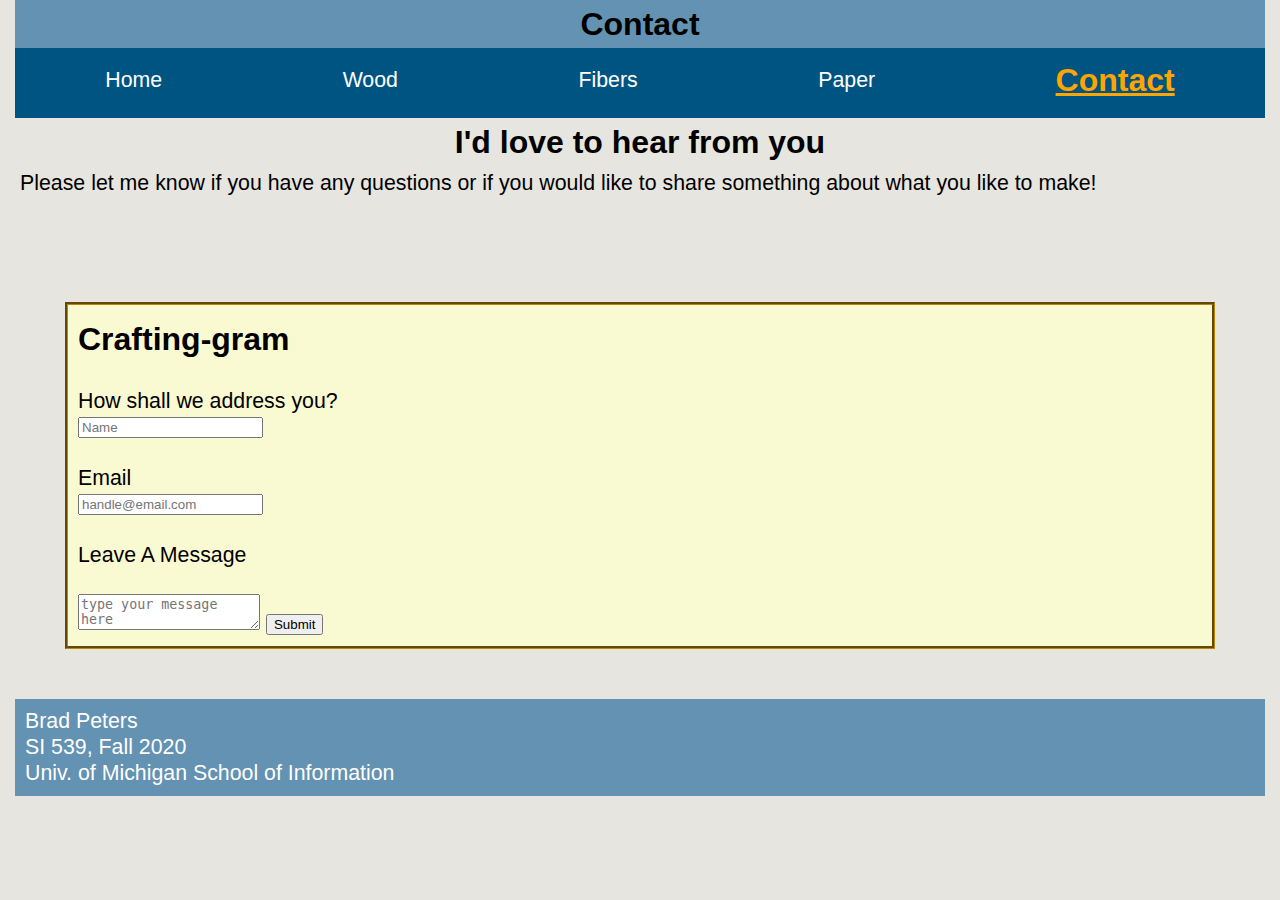
==== contact.html @ a3e41c9b "Add files via upload" ====
<!DOCTYPE html>
<html lang="en">
    <head>
	    <meta charset="UTF-8">
        <meta name="viewport" content="width=device-width, initial scale 1.0">

        <link rel="stylesheet" type="text/css" href="css/html5reset.css">
        <link rel="stylesheet" type="text/css" href="css/style.css">
        <title>Contact</title>
    </head>

    <body>
        <a class = "skip" href="#skip">Skip to Main Content</a>

	    <header>
           <h1>Contact</h1>	
          <nav>
		    	<ul class="nav_menu">
                    <li class="nav_item"><a href="index.html">Home</a></li>
                    <li class="nav_item"><a href="wood.html">Wood</a></li>
                    <li class="nav_item"><a href="fibers.html">Fibers</a></li>
                    <li class="nav_item"><a href="paper.html">Paper</a></li>
                    <li class="nav_item"><a href="contact.html" id="current_page">Contact</a></li>
			    </ul>
		    </nav>

	
	    </header>
	
	    <main id="skip">
	    	<h1>I'd love to hear from you</h1>
            <p>Please let me know if you have any questions or if you would like to share something about what you like to make!</p><br><br>
            
		<div id="formborder">
            <form action="https://formspree.io/f/myybjgda" method="POST" id="formcontents">
                <fieldset>
                  <legend><h1>Crafting-gram</h1></legend><br>
                  <label for= "name_id">How shall we address you?</label><br>
                
                  <input type="text" placeholder="Name" name = "name" id="name_id"><br><br>
              
                  <label for="email_id">Email</label><br>
                  <input type="email" placeholder="handle@email.com" name="email" id="email_id" required><br><br>

                  <label for="msg">Leave A Message</label><br><br>
                
                  <textarea name="text" id="msg" placeholder="type your message here" required></textarea>
                  <!-- <input type="checkbox" name="checkbox" id="cbox"> 
                  <label for="cbox">Remember me</label> -->
              
                  <input type="submit" value="Submit">
                </fieldset>
            </form>
        </div>

	    </main>

	    <footer>
            <p>Brad Peters <br/> SI 539, Fall 2020 <br/> Univ. of Michigan School of Information </p>
	    </footer>

    </body>

</html>
---- css/style.css ----
/* 
Color Palette
dk blue:    005482
med. blue:  6492b2
lt blue:    92c8e0 

lt orange:      ffa500
med orange:     f07522
dk orange-red:  dc3826

bckgrnd sand:   e7e5df

lt gray:    bcbec0
med gray:   616162
dk gray:    333333

*/
  
  
  
  
  /* CHANGE THE SETTINGS FOR SKIP LOOK */
a.skip{
    background: white;
    left: 0;
    padding: 6px;
    position: absolute;
    top: -40px;
    -webkit-transition: top 1s ease-out;
    transition: top 1s ease-out;
    z-index: 1;
}

a.skip:focus{
    top: 20px;
    color: black;
    text-decoration-style: solid;
}



*:focus{
    border: 3px solid blue;
    font-weight: bold;
}
a:hover{    
    font-weight: bold;
}

/* !!!!!!!!!!!! */
header{ 
    background-color: #6492B2;
}

header h1{
    text-align: center;
}

.nav_menu{
    display: flex;
    flex-wrap: wrap;
    flex-direction: row;
    justify-content: space-around;
    background-color: #005482;
} 

.nav_item{
    padding: 20px;
}

.nav_item a{
    text-decoration: none;
    color: white;    

}

#current_page {
    color: orange;
    font-weight: bold;
    font-size: 1.5em;
    text-decoration: underline;
}
/* !!!!!!!!!!!! */


img {
    width: 140px;
}




/* !!!!!!!!!!!!!!!! */
body{
    font-family: Helvetica, sans-serif;
    margin: 0 15px 0 15px;
    padding: 0;
    font-size: 16pt;
    line-height: 1.2em;
    background-color: #e7e5df;
    /* background-image: url('...');   GOES HERE IF NEEDED */
}

h1{
    font-size: 1.5em;
    text-align: center;
    line-height: 1.5;
}

h2{
    font-size: 1.0em;
    text-align: center;
    padding: 20px 0 5px 0;
}


p {
    padding: 5px;
    text-align: left;
    /* width: 85%; */
    margin: auto;
}

.float_l {float: left; margin-right: 20px;}
.float_r {float: right; margin-left: 20px;}


/* Background color classes */

.ltbluebckgrnd { background-color: #92c8e0;}
.mdorngbckgrnd { background-color: #f07522;}




/* !!!!! image borders !!!!! */

.ltgrayborder {border: 10px solid #bcbec0;}
.mdgrayborder {border: 10px solid #616162;}
.dkgrayborder {border: 10px solid #333333;}


.ltblueborder {border: 10px solid #92c8e0;}
.mdblueborder {border: 10px solid #6492b2;}
.dkblueborder {border: 10px solid #005482;}

.ltorngborder {border: 10px solid #ffa500;}
.mdorngborder {border: 10px solid #f07522;}
.dkorngborder {border: 10px solid #dc3826;}






/* !!!!!cross-stitch gallery!!!!!!!! */

.grid1 {
    display: grid;
    grid-template-columns: 140px 140px;
    grid-template-rows: repeat(12, auto);
    grid-column-gap: 70px;
    grid-row-gap: 5px;
    justify-content: start;
}

.cs_chickens{ grid-column: 1/2; grid-row: 1/2; }

.cs_mayan_numbers{ grid-column: 2/3; grid-row: 1/3; }

.cs_peacock_kit{ grid-row: 2/4; grid-column: 1/2; }

.cs_damaskpattern{ grid-row: 3/4; grid-column: 2/3; }

.cs_ecs_sampler{ grid-row: 4/5; grid-column: 1; 
    min-height: 160px;}
.cs_ecs_sampler img {width: 370px;}

.cs_mondrian{ grid-row: 5/6; grid-column: 1/2; }

.cs_flowervase{ grid-row: 5/7; grid-column: 2/3; }

.cs_stork{ grid-row: 6/7; grid-column: 1/2; }

.cs_queenofhearts{ grid-row: 7/9; grid-column: 1/3; }
.cs_queenofhearts img{width: 370px;}

.cs_swallow2{ grid-row: 10/11; grid-column: 1/3; }
.cs_swallow2 img{width: 370px;}

.cs_ykb{ grid-row: 9/10; grid-column: 1/2; }

.cs_camelrider{ grid-row: 9/10; grid-column: 2/3; }
/* END of Cross-stitch gallery image classes */


/* crochet grid */
.grid2 {
    display: grid;
    grid-template-columns: 140px 140px;
    grid-template-rows: 200px 200px auto;
    grid-column-gap: 25px;
    grid-row-gap: 15px;
    justify-content: start;
}

.cb_p { grid-row: 1; grid-column: 1/3}
.crochet_bag{ grid-row: 2; grid-column: 1/2;}

.crochet_waterbottle{ grid-row: 2; grid-column: 2/3;}
.cwb_p { grid-row: 3; grid-column: 1/3 }












#formborder{
    margin: 50px;
    border:  groove darkgoldenrod;
    background-color: lightgoldenrodyellow;
}
#formcontents{
    padding: 10px;
}

footer {
    background-color: #6492B2;
    color: white;
    padding: 50 px;
    margin-top: 20px;
    text-align: left;
}

footer p{
    padding: 10px;
    

}





/*   CSS FOR tablets SCREENS - */

@media screen and (min-width: 450px){ 

    /* crochet grid */
.grid2 {
    display: grid;
    grid-template-columns: 140px 140px;
    grid-template-rows: auto;
    grid-column-gap: 70px;
    grid-row-gap: 5px;
    justify-content: start;
}

.cb_p { grid-column: 1/2;}
.crochet_bag{ grid-column: 2/3; }

.crochet_waterbottle{ grid-column: 1/2; }
.cwb_p { grid-column: 2/3; }
    
    /* add revisions to above code here  */
}






                /*   CSS FOR LARGE SCREENS - */

@media screen and (min-width: 800px){ 
    
    /* add revisions to above code here  */

}



/*   CSS TO FOR REDUCED MOTION PREFERENCES - little iffy here */

@media screen and (prefers-reduced-motion: reduce){
    html{
        scroll-behavior: auto;
    }

    .skip a{
        -webkit-transition: none;
        transition: none;
    }

    /*Turn off parallax -- copied this from hw 4? */
    header{
        background-attachment: initial;
    }
    #logo{
        display: block;
        margin-left: auto;
        margin-right: auto;
        position: relative;
        animation-name: none;
        animation-duration: none;
    }
  
}
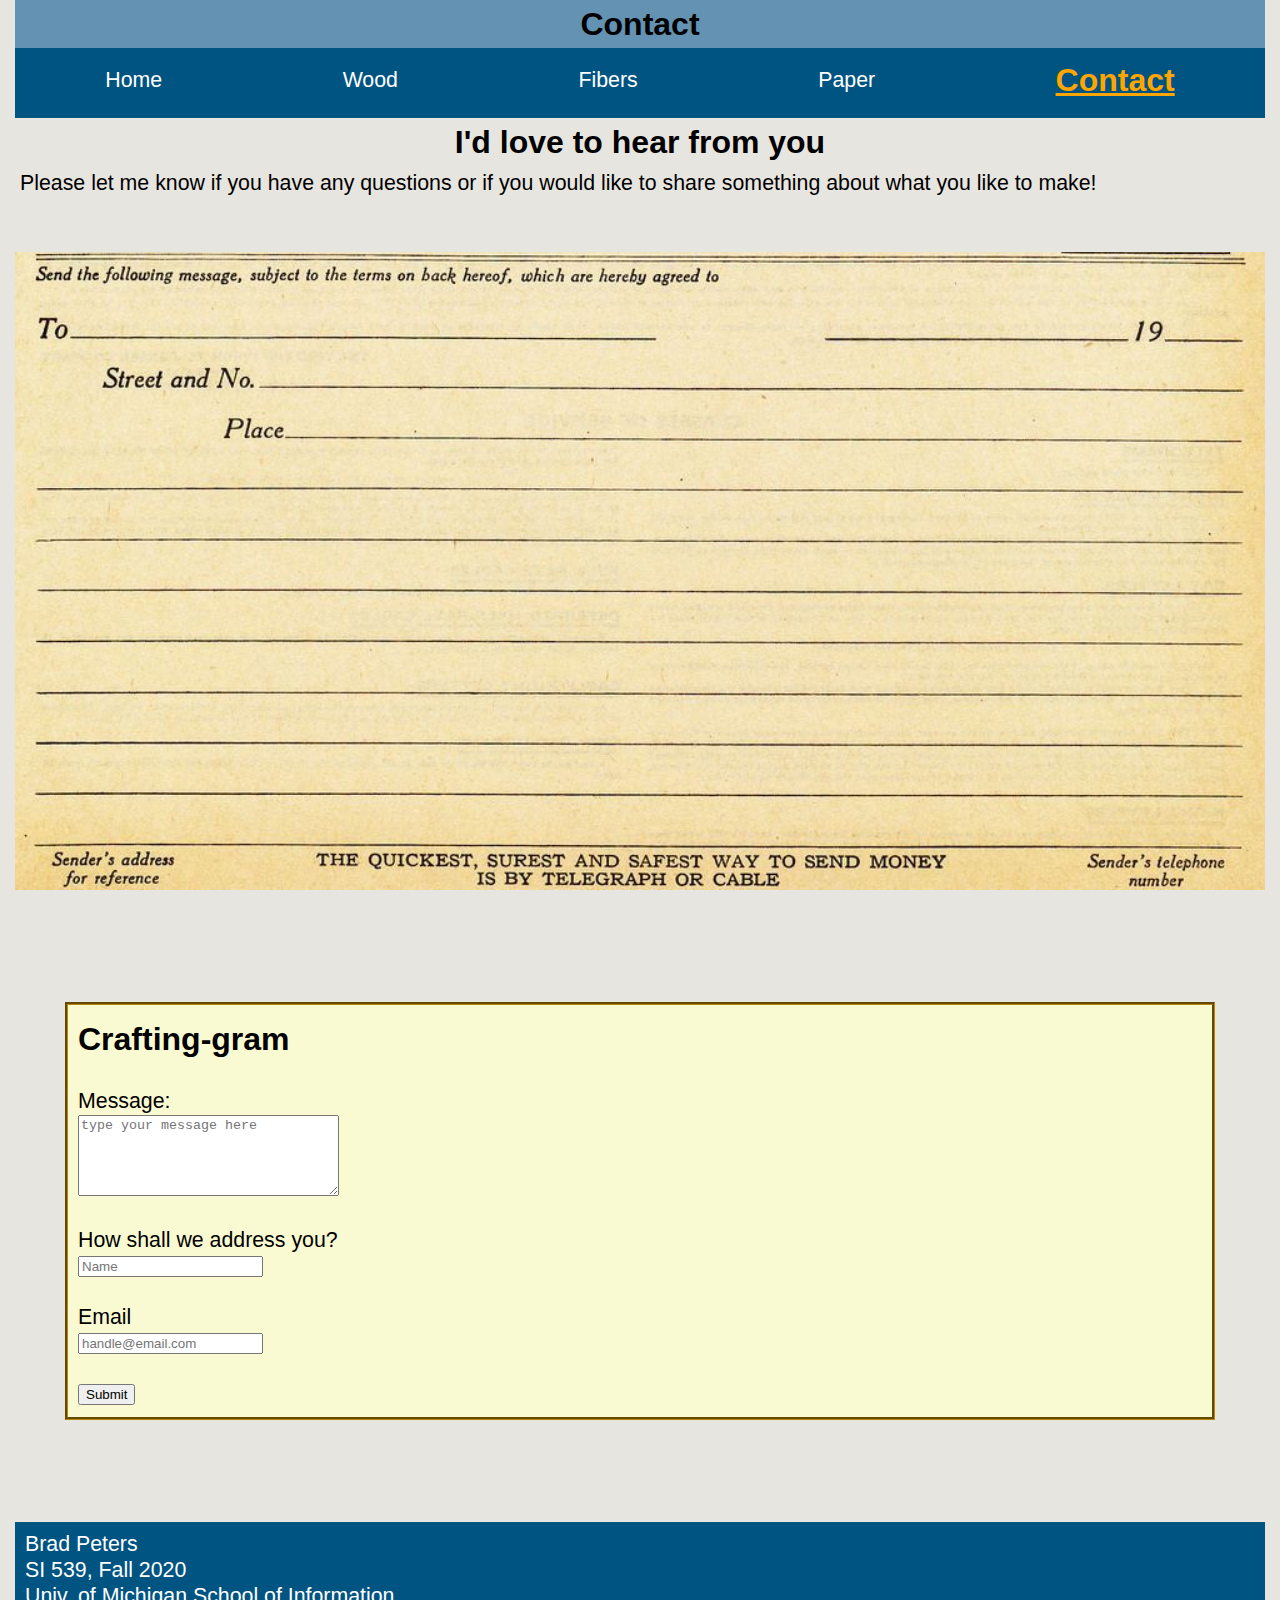
==== commit a5c2adc9: "Add files via upload" ====
--- a/contact.html
+++ b/contact.html
@@ -1,6 +1,14 @@
 <!DOCTYPE html>
 <html lang="en">
     <head>
+        <!-- Global site tag (gtag.js) - Google Analytics -->
+        <script async src="https://www.googletagmanager.com/gtag/js?id=G-GCVMG37JE4"></script>
+        <script>
+            window.dataLayer = window.dataLayer || [];
+            function gtag(){dataLayer.push(arguments);}
+            gtag('js', new Date());
+            gtag('config', 'G-GCVMG37JE4');
+        </script>
 	    <meta charset="UTF-8">
         <meta name="viewport" content="width=device-width, initial scale 1.0">
 
@@ -30,11 +38,17 @@
 	    <main id="skip">
 	    	<h1>I'd love to hear from you</h1>
             <p>Please let me know if you have any questions or if you would like to share something about what you like to make!</p><br><br>
-            
+        <div class="parallax"></div>
+
+        <div id="formplate">
 		<div id="formborder">
             <form action="https://formspree.io/f/myybjgda" method="POST" id="formcontents">
                 <fieldset>
                   <legend><h1>Crafting-gram</h1></legend><br>
+                  <label for="msg">Message:</label><br>
+                
+                  <textarea name="text" id="msg" placeholder="type your message here" rows="5" cols="30" required></textarea><br><br>                 
+                  
                   <label for= "name_id">How shall we address you?</label><br>
                 
                   <input type="text" placeholder="Name" name = "name" id="name_id"><br><br>
@@ -42,15 +56,13 @@
                   <label for="email_id">Email</label><br>
                   <input type="email" placeholder="handle@email.com" name="email" id="email_id" required><br><br>
 
-                  <label for="msg">Leave A Message</label><br><br>
-                
-                  <textarea name="text" id="msg" placeholder="type your message here" required></textarea>
-                  <!-- <input type="checkbox" name="checkbox" id="cbox"> 
-                  <label for="cbox">Remember me</label> -->
+
+
               
                   <input type="submit" value="Submit">
                 </fieldset>
             </form>
+        </div>
         </div>
 
 	    </main>
--- a/css/style.css
+++ b/css/style.css
@@ -153,51 +153,46 @@
 
 
 
+
+
+
+
 /* !!!!!cross-stitch gallery!!!!!!!! */
 
 .grid1 {
     display: grid;
-    grid-template-columns: 140px 140px;
+    grid-template-columns: 180px 180px;
     grid-template-rows: repeat(12, auto);
-    grid-column-gap: 70px;
+    grid-column-gap: 5px;
     grid-row-gap: 5px;
-    justify-content: start;
+    justify-content: flex-start;
+    margin: 0px auto;
 }
 
 .cs_chickens{ grid-column: 1/2; grid-row: 1/2; }
-
 .cs_mayan_numbers{ grid-column: 2/3; grid-row: 1/3; }
-
 .cs_peacock_kit{ grid-row: 2/4; grid-column: 1/2; }
-
 .cs_damaskpattern{ grid-row: 3/4; grid-column: 2/3; }
-
-.cs_ecs_sampler{ grid-row: 4/5; grid-column: 1; 
+.cs_ecs_sampler{ grid-row: 4/5; grid-column: 1/3; 
     min-height: 160px;}
-.cs_ecs_sampler img {width: 370px;}
-
+.cs_ecs_sampler img {width: 320px;}
 .cs_mondrian{ grid-row: 5/6; grid-column: 1/2; }
-
 .cs_flowervase{ grid-row: 5/7; grid-column: 2/3; }
-
 .cs_stork{ grid-row: 6/7; grid-column: 1/2; }
-
 .cs_queenofhearts{ grid-row: 7/9; grid-column: 1/3; }
-.cs_queenofhearts img{width: 370px;}
-
+.cs_queenofhearts img{width: 350px;}
+.cs_ykb{ grid-row: 9/10; grid-column: 1/2; }
+.cs_camelrider{ grid-row: 9/10; grid-column: 2/3;}
 .cs_swallow2{ grid-row: 10/11; grid-column: 1/3; }
-.cs_swallow2 img{width: 370px;}
-
-.cs_ykb{ grid-row: 9/10; grid-column: 1/2; }
-
-.cs_camelrider{ grid-row: 9/10; grid-column: 2/3; }
+.cs_swallow2 img{width: 350px;}
+
 /* END of Cross-stitch gallery image classes */
 
 
 /* crochet grid */
 .grid2 {
     display: grid;
-    grid-template-columns: 140px 140px;
+    grid-template-columns: 1fr 1fr;
     grid-template-rows: 200px 200px auto;
     grid-column-gap: 25px;
     grid-row-gap: 15px;
@@ -212,15 +207,6 @@
 
 
 
-
-
-
-
-
-
-
-
-
 #formborder{
     margin: 50px;
     border:  groove darkgoldenrod;
@@ -231,7 +217,7 @@
 }
 
 footer {
-    background-color: #6492B2;
+    background-color: #005482;
     color: white;
     padding: 50 px;
     margin-top: 20px;
@@ -240,48 +226,254 @@
 
 footer p{
     padding: 10px;
-    
-
-}
-
-
-
-
-
-/*   CSS FOR tablets SCREENS - */
-
-@media screen and (min-width: 450px){ 
+}
+
+
+.parallax {
+    background-image: url("../images/Western_Union.jpg");
+    height: 700px;
+    background-attachment: fixed;
+    background-position: center;
+    background-repeat: no-repeat;
+    background-size: contain;
+}
+
+#formplate {
+    height: 500px;
+}
+
+
+
+
+
+
+
+
+
+/*   CSS FOR tablets SCREENS  CSS FOR tablets SCREENS  - */
+/*   CSS FOR tablets SCREENS  CSS FOR tablets SCREENS  - */
+/*   CSS FOR tablets SCREENS  CSS FOR tablets SCREENS  - */
+/*   CSS FOR tablets SCREENS  CSS FOR tablets SCREENS  - */
+/*   CSS FOR tablets SCREENS  CSS FOR tablets SCREENS  - */
+/*   CSS FOR tablets SCREENS  CSS FOR tablets SCREENS  - */
+/*   CSS FOR tablets SCREENS  CSS FOR tablets SCREENS  - */
+/*   CSS FOR tablets SCREENS  CSS FOR tablets SCREENS  - */
+/*   CSS FOR tablets SCREENS  CSS FOR tablets SCREENS  - */
+
+@media screen and (min-width: 650px){ 
+    img {
+        width: 200px;
+    }
+    
+    .dicetray1 {margin: 0px 5px 0px 30px;}
+    .dicetray2 {margin: 0px 30px 0px 5px;}
 
     /* crochet grid */
-.grid2 {
-    display: grid;
-    grid-template-columns: 140px 140px;
-    grid-template-rows: auto;
-    grid-column-gap: 70px;
-    grid-row-gap: 5px;
-    justify-content: start;
-}
-
-.cb_p { grid-column: 1/2;}
-.crochet_bag{ grid-column: 2/3; }
-
-.crochet_waterbottle{ grid-column: 1/2; }
-.cwb_p { grid-column: 2/3; }
-    
+    .grid2 {
+        display: grid;
+        grid-template-columns: 150px 2fr 150px;
+        grid-template-rows: auto;
+        grid-column-gap: 40px;
+        grid-row-gap: 5px;
+        justify-content: start;
+    }
+    
+    .cb_p { grid-row: 1; grid-column: 1/3;}
+    .crochet_bag{ grid-row: 1; grid-column: 3/4; width: 150px; margin-right: 15px;}
+
+    .crochet_waterbottle{ grid-row: 2; grid-column: 1/2; width: 150px; }
+    .cwb_p { grid-row: 2; grid-column: 2/4; }
+    
+
+    .grid1 {
+        display: grid;
+        margin: 0px 10px;
+        grid-template-columns: 210px 210px 210px;
+        grid-template-rows: repeat(6, auto);
+        grid-column-gap: 5px;
+        grid-row-gap: 5px;
+        justify-content: flex-start;
+    }
+    .grid1 img{width: 200px;}
+
+    .cs_chickens{ grid-row: 1; grid-column: 1; }
+    .cs_camelrider{ grid-row: 1; grid-column: 2;}
+    .cs_stork{ grid-row: 1; grid-column: 3; }
+    
+    
+    .cs_peacock_kit{ grid-row: 2; grid-column: 1; }
+    .cs_mayan_numbers{ grid-row: 2; grid-column: 2; }
+    .cs_flowervase{ grid-row: 2; grid-column: 3; }
+    
+    .cs_ecs_sampler{ grid-row: 3; grid-column: 1/4; }
+    .cs_ecs_sampler img {width: 640px;}
+
+    .cs_damaskpattern{ grid-row: 4; grid-column: 1; }
+    .cs_mondrian{ grid-row: 4; grid-column: 2; }
+    .cs_ykb{ grid-row: 4; grid-column: 3; }
+    
+
+    
+    .cs_queenofhearts{ grid-row: 5; grid-column: 1/4; }
+    .cs_queenofhearts img { width: 640px;}
+    .cs_swallow2{ grid-row: 6; grid-column: 1/4; }
+    .cs_swallow2 img{width: 640px;}
+    
+    .cards {margin-bottom: 30px;}
+
     /* add revisions to above code here  */
 }
 
-
-
-
-
-
-                /*   CSS FOR LARGE SCREENS - */
+/*   CSS FOR LARGE SCREENS   CSS FOR LARGE SCREENS - */
+/*   CSS FOR LARGE SCREENS   CSS FOR LARGE SCREENS - */
+/*   CSS FOR LARGE SCREENS   CSS FOR LARGE SCREENS - */
+/*   CSS FOR LARGE SCREENS   CSS FOR LARGE SCREENS - */
+/*   CSS FOR LARGE SCREENS   CSS FOR LARGE SCREENS - */
+/*   CSS FOR LARGE SCREENS   CSS FOR LARGE SCREENS - */
+/*   CSS FOR LARGE SCREENS   CSS FOR LARGE SCREENS - */
+
+
+
+
+
+/*   CSS FOR LARGE SCREENS   CSS FOR LARGE SCREENS - */
+/*   CSS FOR LARGE SCREENS   CSS FOR LARGE SCREENS - */
+/*   CSS FOR LARGE SCREENS   CSS FOR LARGE SCREENS - */
+/*   CSS FOR LARGE SCREENS   CSS FOR LARGE SCREENS - */
+/*   CSS FOR LARGE SCREENS   CSS FOR LARGE SCREENS - */
+/*   CSS FOR LARGE SCREENS   CSS FOR LARGE SCREENS - */
 
 @media screen and (min-width: 800px){ 
-    
+    img {
+        width: 260px;
+    }
+
+    .current_projects {
+        display: grid;
+        grid-template-columns: 300px auto 300px;
+        grid-template-rows: 40px 180px 115px 225px 40px 270px;
+        grid-row-gap: 10px;
+        grid-column-gap: 10px;
+        margin-right: 20px;
+    }
+    
+    .playingcard    {grid-row: 1; grid-column: 1/4;}
+    .pcard          {grid-row: 2; grid-column: 3; margin-right: 15px; width: 270px;}
+    .pcardp1        {grid-row: 2; grid-column: 1/3;}
+    .pcardp2        {grid-row: 3; grid-column: 1/4;}
+    .pcardpattern   {grid-row: 4; grid-column: 1/2; width: 270px;}
+    .pcardp3        {grid-row: 4; grid-column: 2/4;}
+    .knittedsocks   {grid-row: 5; grid-column: 1/4;}
+    .ksocksp        {grid-row: 6; grid-column: 1/3; }
+    .ksocks         {grid-row: 6; grid-column: 3; width: 270px; margin-bottom: 30px; }
+
+
+    .dicetray1 {margin: 0px;}
+    .dicetray2 {margin: 0px;}
+
+    .woodgrid {
+        display: grid;
+        grid-template-columns: 300px auto 300px;
+        grid-template-rows: 20px 300px 20px 300px 20px 300px 20px 240px 300px ;
+        grid-column-gap: 5px;
+        grid-row-gap: 5px;
+        justify-content: flex-start;
+        margin-top: 20px;
+        margin-right: 20px;
+    }
+    .woodgrid img {width: 270px;}
+    div.woodgrid h2{padding: 0px;}
+    .compostbin     {grid-row: 1;}
+    .compostbin     {grid-row: 2; grid-column: 1/2;}
+    .compostp       {grid-row: 2; grid-column: 2/4;}
+    
+    .workbench      {grid-row: 3; grid-column: 3;}
+    .benchp         {grid-row: 4; grid-column: 1/3;}
+    .bench          {grid-row: 4; grid-column: 3/4;}
+    
+    .ladder_plank   {grid-row: 5;}
+    .ladderplank    {grid-row: 6; grid-column: 1/2;}
+    .ladderp        {grid-row: 6; grid-column: 2/4;}
+    
+    .dicetrays      {grid-row: 7; grid-column: 3;}
+    .dicetray1p     {grid-row: 8; grid-column: 1/3;}
+    .dicetray1      {grid-row: 8; grid-column: 3/4;}
+    
+    .dicetray2      {grid-row: 9; grid-column: 1/2;}
+    .dicetray2p     {grid-row: 9; grid-column: 2/4;}
+    
+    .grid1 {
+        display: grid;
+        margin: 0px auto;
+        grid-template-columns: 1fr 1fr 1fr;
+        grid-template-rows: repeat(6, auto);
+        grid-column-gap: 5px;
+        grid-row-gap: 5px;
+        justify-content: space-around;
+    }
+    .grid1 img{width: 220px;}
+    .cs_chickens{ grid-row: 1; grid-column: 1; }
+    .cs_camelrider{ grid-row: 1; grid-column: 2;}
+    .cs_stork{ grid-row: 1; grid-column: 3; }
+    
+    
+    .cs_peacock_kit{ grid-row: 2; grid-column: 1; }
+    .cs_mayan_numbers{ grid-row: 2; grid-column: 2; }
+    .cs_flowervase{ grid-row: 2; grid-column: 3; }
+    
+    .cs_ecs_sampler{ grid-row: 3; grid-column: 1/4; }
+    .cs_ecs_sampler img {width: 700px;}
+
+    .cs_damaskpattern{ grid-row: 4; grid-column: 1; }
+    .cs_mondrian{ grid-row: 4; grid-column: 2; }
+    .cs_ykb{ grid-row: 4; grid-column: 3; }
+    
+
+    .cs_queenofhearts{ grid-row: 5; grid-column: 1/4; }
+    .cs_queenofhearts img { width: 700px;}
+    .cs_swallow2{ grid-row: 6; grid-column: 1/4; }
+    .cs_swallow2 img{width: 700px;}
+    
+
+
+     /* crochet grid */
+     .grid2 {
+        display: grid;
+        grid-template-columns: 300px 2fr 300px;
+        grid-template-rows: auto;
+        grid-column-gap: 40px;
+        grid-row-gap: 5px;
+        justify-content: start;
+    }
+    
+    .cb_p { grid-row: 1; grid-column: 1/3;}
+    .crochet_bag{ grid-row: 1; grid-column: 3/4; width: 260px; margin-right: 15px;}
+
+    .crochet_waterbottle{ grid-row: 2; grid-column: 1/2; width: 290px; }
+    .cwb_p { grid-row: 2; grid-column: 2/4; }
+    
+   
+    .paper_grid {
+        display: grid;
+        grid-template-columns: 300px auto 300px;
+        grid-template-rows: 40px 270px 300px 20px 370px;
+        grid-row-gap: 10px;
+        grid-column-gap: 10px;
+        margin-right: 20px;
+    }
+    
+    .origami   {grid-row: 1; grid-column: 1/4;}
+    .origami1   {margin-top: 15px; grid-row: 2; grid-column: 3;}
+    .origami_p1 {grid-row: 2; grid-column: 1/3;}
+    .origami2   {grid-row: 3; grid-column: 1/2;}
+    .origami_p2 {grid-row: 3; grid-column: 2/4;}
+    .cards_and_books {grid-row: 4; grid-column: 1/4;}
+    .cards_books_p  {margin-top: 20px; grid-row: 5; grid-column: 1/3;}
+    .cards_books    {margin-top: 20px; width: 250px; grid-row: 5; grid-column: 3;}
+
+
+
     /* add revisions to above code here  */
-
 }
 
 
@@ -298,17 +490,9 @@
         transition: none;
     }
 
-    /*Turn off parallax -- copied this from hw 4? */
-    header{
-        background-attachment: initial;
-    }
-    #logo{
-        display: block;
-        margin-left: auto;
-        margin-right: auto;
-        position: relative;
-        animation-name: none;
-        animation-duration: none;
-    }
+    .parallax{
+        background-attachment: scroll;
+    }
+   
   
 }